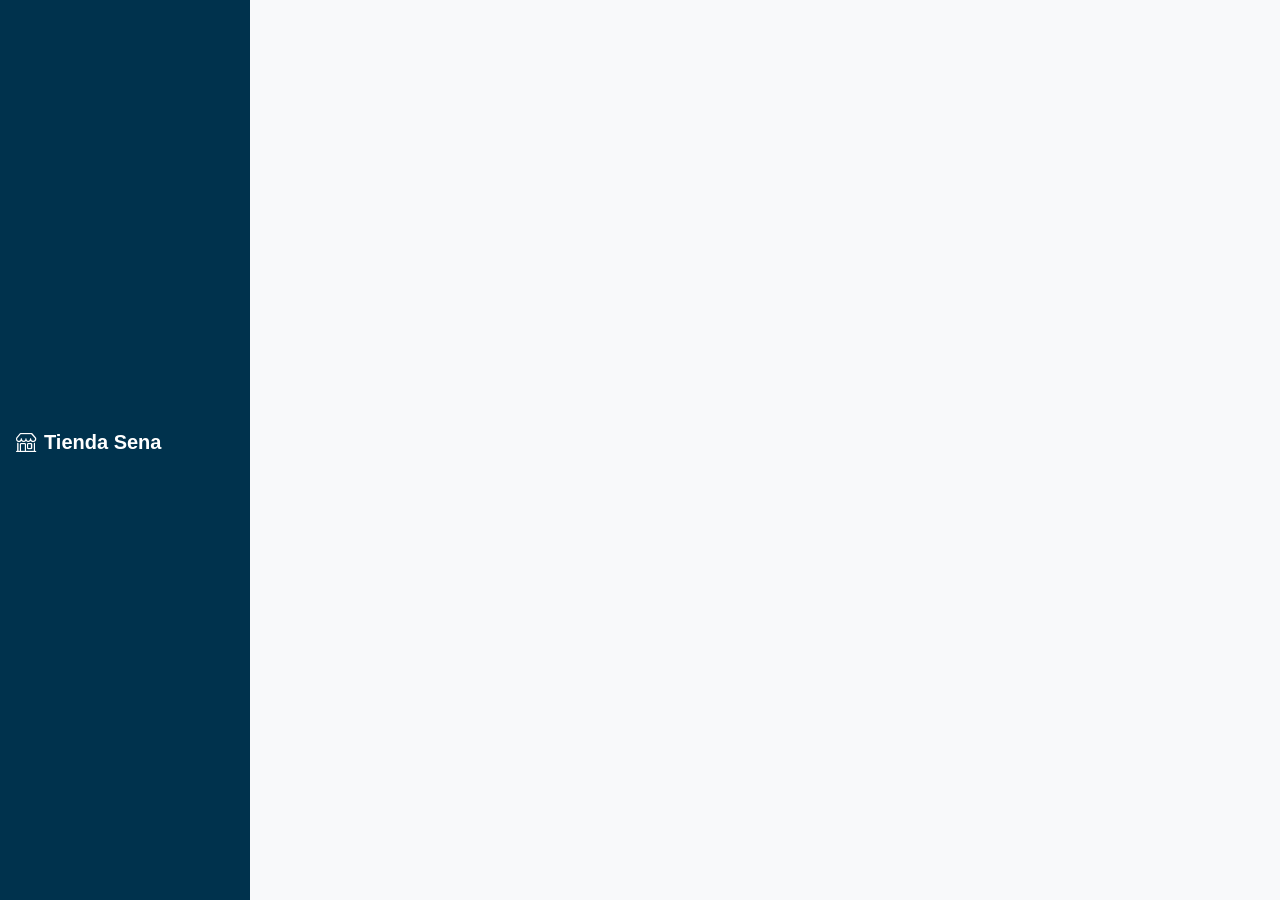
==== dashboard.html @ c58c3f9e "dashboard html agregamos el dashboard" ====
<!DOCTYPE html>
<html lang="es"><!--es el idioma-->
<head><!--metadatos de la pagina-->
    <meta charset="UTF-8"> <!--es la region de colombia-->
    <meta name="viewport" content="width=device-width, initial-scale=1.0"><!--esto es las medidadas opara que se ajusten la pagina-->
    <title>iniciar sesión inventario adso</title>
    <!-- CSS de bootstrap 5.3.3 desde url predeterminada-->

     <link href="https://cdn.jsdelivr.net/npm/bootstrap@5.3.3/dist/css/bootstrap.min.css"  rel="stylesheet">
     <link href="css/estilos.css" rel="stylesheet">

     <!--Libreria de iconos de Bootstrap-->

     <link href="https://cdn.jsdelivr.net/npm/bootstrap-icons@1.11.3/font/bootstrap-icons.min.css" rel="stylesheet">
     <link href="css/estilos.css" rel="stylesheet"> <!--llama los estilos personalizados-->

</head>

<body class="bg-body-tertiary">
    <!--menu lateral-->
    <!--offcanvas en pantallas menores al lg es un panel oculto que se desliza -->
    <!--desde el lg se muestra normal. offcanvas-start
    lo hace salir por la izquierda . sidebar es muestra la clase el id usa el boton que lo abre-->
    
    
    <aside class="offcanvas-lg offcanvas-start sidebar"
    tabindex="-1" id="menuLateral" arial-labelledby="tituloMenu">
    <!--Encabezado del panel; bootstrap solo lo muestra en celular-->
    <div class="offcanvas-header border-bottom border-secondary">
        <!--Nombre del sistema en el panel movil-->
        <h5 class="offcanvas-title" id="tituloMenu">
            <i class="bi bi-shop me-2">Tienda Sena</i>
        </h5>
        <!--Boton X blanco de cierre del panel-->
        <button type="button" 
        class="btn-close btn-close-white" 
        data-bs-dismiss="offcanvas" 
        data-bs-target="#menuLateral" 
        arial-label="Cerrar menu">
    </button>
    <!--Cierra en encabezado movil-->

    </div>
    <!--Cuerpo del menu Flexbox en columna para apilar logo enlaces y boton de salida-->
    <div class="offcanvas-body d-flex-column p-3">
        <!--logo solo se ve en computador-->
        <a href="dashboard.html" class="d-none d-lg-flex align-items-center mb-3 text-white text-decoration-none fs-5 fw-bold">
            <!--Icono verde y nombre-->
            <i class="bi bi-shop me-2 text-sena"></i>Tienda Sena
            <!--Cierra logo-->
        </a>
    </div>



    </aside>

</body>
---- css/estilos.css ----
/* hoja de estilos de sofware de inventarios*/

/*variables de marca es decir las generales*/
:root{/* es la raiz del documentolas las variables declaradas aqui sirven para toda la pagina*/

    --sena-verde:#39a900;/* toda variable inicia -- el texto esta en hexadecimal pero puede colocarlo en texto*/
    --sena-verde-oscuro:#2e8700;
    --sena-azul:#00324d ;
    --sidebar-ancho:250px /*ancho del menu lateral px es la unidad*/

} 
/*variables generales estilos que aplican todas la paginas*/ 
body {/*afecta todo el cuerpo de la pagina*/
    margin:0;/*quta la margen que el navegador coloca en el navegador  por defecto*/
    font-family: "segoe ui",roboto, arial,
    sans-serif;/*tipos de letra sino existe pasa a la siguiente*/

}
/* texto verde sena */
.texto-sena {
    /*usa la variable de marca*/
    color: var(--sena-verde);

}

/*boton con colores del sena usando las variables de bootstrap*/
/*se usa junto a btn: class="btn btn-sena"*/
.btn-sena {
    /*color de texto*/
    --bs-btn-color:#fff;
    /*color de fondo*/
    --bs-btn-bg: var(--sena-verde);
    /*color de borde*/
    --bs-btn-border-color:var(--sena-verde);
    /*texto con el mouse arriba*/
    --bs-btn-hover-color:#fff;
    /*fondo con el mouse encima*/
    --bs-btn-hover-bg: var(--sena-verde-oscuro);
    /*borde con el mouse encima*/
    --bs-btn--border-color: var(--sena-verde-oscuro);
    /*texto mientras se hace clic */
    --bs--btn--active-color:#fff;
    /*fondo mientras se hace clic*/
    --bs-btn-active-bg: var(--sena-verde-oscuro);
    /* borde mientras se hace clic*/
    --bs-btn-active-border-color: var(--sena-verde-oscuro);
    /*cierra la regla*/
}
/* la coma aplica la misma regla a varios selectores: los campos con el foco*/
.form-control:focus,
/*las listas desplegables con foco*/
.form-select:focus,
/* y las casilas con foco*/
.form-check-input:focus {
    /*borde verde en lugar del azul de bootstrap*/
    border-color: var(--sena-verde);
    /*halo verde traslucido al rededor del campo*/
    box-shadow: 0 0 0. 25rem rgba(57, 169, 0, .25);
    /*cierre de la regla*/

}

/*casilla o interructor marcado*/
.form-check-input:checked {
    /*relleno verde*/
    background-color: var(--sena-verde);
    /*borde verde*/
    border-color: var(--sena-verde);
    /*cierra la regla*/
    
}

/* login y registro*/
/* fondo de pantalla */
.login-fondo {
    /*alto minimo de toda la ventana*/
    min-height: 100vh;
    /*flexbox*/
    display: flex;
    /*centro vertical*/
    align-items: center;
    justify-content: center;
    /*relleno en celular*/
    padding: 1rem;
    /* el padding no suma al alto */
    box-sizing: border-box;
    /*degradado azul*/
    background: linear-gradient(135deg, var(--sena-azul), var(--sena-verde));
    /*cierra la regla*/
    
}

/*tarjeta blanca*/
.login-card {
    /*ancho completo*/
    width: 100%;
    /*hasta 420px*/
    max-width: 420px;
    /*fondo blanco*/
    background-color: #fcfdfd;
    /*esquinas redondeadas*/
    border-radius: 1rem;
    /*relleno interno*/
    padding: 2.5rem 2rem;
    /*el ancho incluye el relleno*/
    box-sizing: border-box;
    /*sombra*/
    box-shadow: 0 1rem 3rem rgba(0, 0, .25);
    /*cierre regla*/
    
}

/*dos clases pegadas (sin espacio) = elementos que tienen ambas clases
la usara el registro que tiene mas campos*/
.login-card.ancha {
    /*tarjeta mas ancha*/
    max-width: 680px;
    /*cierre de la regla*/

} 
/*encabezado de la tarjeta*/
.login-encabezado {
    /*centrado*/
    text-align: center;
    /*espacio inferior*/
    margin-bottom: 1.5rem;
    /*cierre de la regla*/

}

/*titulo dentro del encabezado*/
.loign-encabezado h1 {
    /*azul SENA */
    color: var(--sena-azul);
    /* margen pequeño*/
    margin: .25rem 0;
    /*cierre de la regla*/
}

/*textos pequeños de abajo*/
.login-pie {
    /*centrados*/
    text-align: center;
    /*letra pequeña*/
    font-size: .875rem;
    /*gris*/
    color: #6c757d;
    /*marguen superior*/
    margin: 1.25rem 0 0;
    /*cierre de la regla */

}
/*panel menu lateral*/
/*clase del <aside> del menu lateral*/
.sidebar {
    /*fondo azul sena usamos !IMPORTANT porque en pantallas grandes
    Bootstrap pone offcanvas-lg con fondo transparente usando !important y solo
    asi podemos priorizarlo*/
    background-color: var(--sena-azul)
    !important;
    /*texto blanco dentro del menu*/
    color: #fff;
    /*cierre la regla*/
}

/*enlaces del menu lateral*/
.sidebar .nav-link {
    /*blanco al 75% los enlace no activos se ven un poco apagados*/
    color: rgba(255, 255, 255 .75);
    /*esquinas redondeadas*/
    border-radius: .5rem;
    /*separacion entre enlaces*/
    margin-bottom: .25rem;
    /*cierre la regla*/

}

/*enlace con el mouse encima*/
.sidebar .nav-link:hover {
    color: #fff;
    /*texto blanco al 10% un resalte sutil*/
    background-color: rgba(255, 255, 255 .1);
    /*cierre de la regla*/

}

/*enlace de la pagina actual (tiene las dos clases: nav-link y active*/
.sidebar .nav-link.active {
    /*texto blanco*/
    color: #fff;
    /*fondo verde sena el usuario sabe en que modulo esta*/
    background-color: var(--sena-verde);
    /*cierre la regla*/
   
}

/* las reglas siguientes solo aplican en pantallas de 992 px o mas el breakpoint de boostrap*/
@media (min-width:992px) {
    /*menu lateral del computador */
    .sidebar {
        /*queda fijo no se mueve al desplazar la pagina*/
        position: fixed;
        /*pegado arriba*/
        top: 0;
        /* y abajo ocupa todo el alto*/
        bottom: 0;
        /*pegado a la izquierda*/
        left: 0;
        /*ancho tomado de la variable (250px)*/
        width: var(--sidebar-ancho);
        
    }

    /*cuerpo del menu computador*/
    .sidebar .offcanvas-body {
        /*ocupa todo el alto asi el boton cerra sesion queda al fondo*/
        height: 100%;
        /*si el menu es muy largo aparece la barra de desplazamiento*/
        overflow-y: auto;
    }

    /*contenedor de la barra superior + el contenido*/
    .contenido {
        /*se corre a la derecha el ancho del menu para que no quede debajo de el*/
        margin-left: var(--sidebar-ancho);

    }
/*cierre de la funcion @media*/
            
}

/*tarjetas de los indicadores*/
/*tarjetas con los numeros del dashboard (kpi indicador clave*/
.tarjetas-kpi {
    /*sin borde general*/
    border: 0;
    /*excepto una franja verde a la izquierda*/
    border-left: 4px solid var(var(--sena-verde));
    /*anima 2 segundos el movimiento y la sombra en 0.2 segundos*/
    transition: transform .2s box-shadow .2s;

}

/*tarjeta con el mouse encima*/
.tarjetas-kpi:hover {
    /*la sube 4px efecto de levantarse*/
    transform: translateY(-4px);
    /*sombra mas marcada (!important para ganarle al shadow-sm*/
    box-shadow: 0 .5rem rgba(0, 0, 0, .12) !important;

}

/*cuadro de color que contiene el icono de la tarjeta*/
.icono-kpi {
    width: 52px;
    height: 52px;
    /*flexbox para centrar el icono*/
    display: flex;
    align-items: center;
    justify-content: center;
    border-radius: .75rem;
    font-size: 1.5rem;
}

/*modulos de gestion*/
/*circulo con las iniciales del usuario*/
.avatar {
    width: 38px;
    height: 38px;
    border-radius: 50%;
    /*flexbox en line para centrar las letras*/
    display: inline-flex;
    align-items: center;
    justify-content: center;
    /*letras seminegritas*/
    font-weight: 600;
    font-size: .85rem;
    /*evita que el circulo se aplaste falta de espacio*/
    flex-shrink: 0;
}

/*personalizamos la paginacion de bootstrapcon sus variables*/
/*color de los numeros*/

.pagination {
--bs-pagination-color: var(--sena-azul);
/*fondo de pagina activa*/
--bs-pagination-active-bg: var(var(--sena-verde));
/*borde de pagina activa*/
--bs-pagination-active-border-color: var(var(--sena-verde));

}

/* tarjeta punteada que invita a crear una categoria nueva*/
.tajeta-agregar {
    border: 2px dashed #ced4da;
    background-color: transparent;
    color: #6c757d;
    min-height: 200px;
    /*anima los cambios de color*/
    transition: border-color .2s, color .2s;

}

/*al pasar el mouse*/
.tarjeta-agregar:hover {
    border-color: var(--sena-verde);
    color: var(--sena-verde);

}

/*cuadro donde ira la foto del color*/
.miniatura {
    width: 48px;
    height: 48px;
    display: flex;
    align-items: center;
    border-radius: .5rem;
    background-color: #eef2f5;
    color: var(--sena-azul);
    font-size: 1.4rem;
    flex-shrink: 0;
    
}

/*listra de categorias de la clase*/
.list-group {
    /*fonde item activo*/
    --bs-list-group-active-bg: var(var(--sena-verde));
    /*borde de item activo*/
    --bs-list-group-active-border-color: var(var(--sena-verde));

}
---- css/estilos.css ----
/* hoja de estilos de sofware de inventarios*/

/*variables de marca es decir las generales*/
:root{/* es la raiz del documentolas las variables declaradas aqui sirven para toda la pagina*/

    --sena-verde:#39a900;/* toda variable inicia -- el texto esta en hexadecimal pero puede colocarlo en texto*/
    --sena-verde-oscuro:#2e8700;
    --sena-azul:#00324d ;
    --sidebar-ancho:250px /*ancho del menu lateral px es la unidad*/

} 
/*variables generales estilos que aplican todas la paginas*/ 
body {/*afecta todo el cuerpo de la pagina*/
    margin:0;/*quta la margen que el navegador coloca en el navegador  por defecto*/
    font-family: "segoe ui",roboto, arial,
    sans-serif;/*tipos de letra sino existe pasa a la siguiente*/

}
/* texto verde sena */
.texto-sena {
    /*usa la variable de marca*/
    color: var(--sena-verde);

}

/*boton con colores del sena usando las variables de bootstrap*/
/*se usa junto a btn: class="btn btn-sena"*/
.btn-sena {
    /*color de texto*/
    --bs-btn-color:#fff;
    /*color de fondo*/
    --bs-btn-bg: var(--sena-verde);
    /*color de borde*/
    --bs-btn-border-color:var(--sena-verde);
    /*texto con el mouse arriba*/
    --bs-btn-hover-color:#fff;
    /*fondo con el mouse encima*/
    --bs-btn-hover-bg: var(--sena-verde-oscuro);
    /*borde con el mouse encima*/
    --bs-btn--border-color: var(--sena-verde-oscuro);
    /*texto mientras se hace clic */
    --bs--btn--active-color:#fff;
    /*fondo mientras se hace clic*/
    --bs-btn-active-bg: var(--sena-verde-oscuro);
    /* borde mientras se hace clic*/
    --bs-btn-active-border-color: var(--sena-verde-oscuro);
    /*cierra la regla*/
}
/* la coma aplica la misma regla a varios selectores: los campos con el foco*/
.form-control:focus,
/*las listas desplegables con foco*/
.form-select:focus,
/* y las casilas con foco*/
.form-check-input:focus {
    /*borde verde en lugar del azul de bootstrap*/
    border-color: var(--sena-verde);
    /*halo verde traslucido al rededor del campo*/
    box-shadow: 0 0 0. 25rem rgba(57, 169, 0, .25);
    /*cierre de la regla*/

}

/*casilla o interructor marcado*/
.form-check-input:checked {
    /*relleno verde*/
    background-color: var(--sena-verde);
    /*borde verde*/
    border-color: var(--sena-verde);
    /*cierra la regla*/
    
}

/* login y registro*/
/* fondo de pantalla */
.login-fondo {
    /*alto minimo de toda la ventana*/
    min-height: 100vh;
    /*flexbox*/
    display: flex;
    /*centro vertical*/
    align-items: center;
    justify-content: center;
    /*relleno en celular*/
    padding: 1rem;
    /* el padding no suma al alto */
    box-sizing: border-box;
    /*degradado azul*/
    background: linear-gradient(135deg, var(--sena-azul), var(--sena-verde));
    /*cierra la regla*/
    
}

/*tarjeta blanca*/
.login-card {
    /*ancho completo*/
    width: 100%;
    /*hasta 420px*/
    max-width: 420px;
    /*fondo blanco*/
    background-color: #fcfdfd;
    /*esquinas redondeadas*/
    border-radius: 1rem;
    /*relleno interno*/
    padding: 2.5rem 2rem;
    /*el ancho incluye el relleno*/
    box-sizing: border-box;
    /*sombra*/
    box-shadow: 0 1rem 3rem rgba(0, 0, .25);
    /*cierre regla*/
    
}

/*dos clases pegadas (sin espacio) = elementos que tienen ambas clases
la usara el registro que tiene mas campos*/
.login-card.ancha {
    /*tarjeta mas ancha*/
    max-width: 680px;
    /*cierre de la regla*/

} 
/*encabezado de la tarjeta*/
.login-encabezado {
    /*centrado*/
    text-align: center;
    /*espacio inferior*/
    margin-bottom: 1.5rem;
    /*cierre de la regla*/

}

/*titulo dentro del encabezado*/
.loign-encabezado h1 {
    /*azul SENA */
    color: var(--sena-azul);
    /* margen pequeño*/
    margin: .25rem 0;
    /*cierre de la regla*/
}

/*textos pequeños de abajo*/
.login-pie {
    /*centrados*/
    text-align: center;
    /*letra pequeña*/
    font-size: .875rem;
    /*gris*/
    color: #6c757d;
    /*marguen superior*/
    margin: 1.25rem 0 0;
    /*cierre de la regla */

}
/*panel menu lateral*/
/*clase del <aside> del menu lateral*/
.sidebar {
    /*fondo azul sena usamos !IMPORTANT porque en pantallas grandes
    Bootstrap pone offcanvas-lg con fondo transparente usando !important y solo
    asi podemos priorizarlo*/
    background-color: var(--sena-azul)
    !important;
    /*texto blanco dentro del menu*/
    color: #fff;
    /*cierre la regla*/
}

/*enlaces del menu lateral*/
.sidebar .nav-link {
    /*blanco al 75% los enlace no activos se ven un poco apagados*/
    color: rgba(255, 255, 255 .75);
    /*esquinas redondeadas*/
    border-radius: .5rem;
    /*separacion entre enlaces*/
    margin-bottom: .25rem;
    /*cierre la regla*/

}

/*enlace con el mouse encima*/
.sidebar .nav-link:hover {
    color: #fff;
    /*texto blanco al 10% un resalte sutil*/
    background-color: rgba(255, 255, 255 .1);
    /*cierre de la regla*/

}

/*enlace de la pagina actual (tiene las dos clases: nav-link y active*/
.sidebar .nav-link.active {
    /*texto blanco*/
    color: #fff;
    /*fondo verde sena el usuario sabe en que modulo esta*/
    background-color: var(--sena-verde);
    /*cierre la regla*/
   
}

/* las reglas siguientes solo aplican en pantallas de 992 px o mas el breakpoint de boostrap*/
@media (min-width:992px) {
    /*menu lateral del computador */
    .sidebar {
        /*queda fijo no se mueve al desplazar la pagina*/
        position: fixed;
        /*pegado arriba*/
        top: 0;
        /* y abajo ocupa todo el alto*/
        bottom: 0;
        /*pegado a la izquierda*/
        left: 0;
        /*ancho tomado de la variable (250px)*/
        width: var(--sidebar-ancho);
        
    }

    /*cuerpo del menu computador*/
    .sidebar .offcanvas-body {
        /*ocupa todo el alto asi el boton cerra sesion queda al fondo*/
        height: 100%;
        /*si el menu es muy largo aparece la barra de desplazamiento*/
        overflow-y: auto;
    }

    /*contenedor de la barra superior + el contenido*/
    .contenido {
        /*se corre a la derecha el ancho del menu para que no quede debajo de el*/
        margin-left: var(--sidebar-ancho);

    }
/*cierre de la funcion @media*/
            
}

/*tarjetas de los indicadores*/
/*tarjetas con los numeros del dashboard (kpi indicador clave*/
.tarjetas-kpi {
    /*sin borde general*/
    border: 0;
    /*excepto una franja verde a la izquierda*/
    border-left: 4px solid var(var(--sena-verde));
    /*anima 2 segundos el movimiento y la sombra en 0.2 segundos*/
    transition: transform .2s box-shadow .2s;

}

/*tarjeta con el mouse encima*/
.tarjetas-kpi:hover {
    /*la sube 4px efecto de levantarse*/
    transform: translateY(-4px);
    /*sombra mas marcada (!important para ganarle al shadow-sm*/
    box-shadow: 0 .5rem rgba(0, 0, 0, .12) !important;

}

/*cuadro de color que contiene el icono de la tarjeta*/
.icono-kpi {
    width: 52px;
    height: 52px;
    /*flexbox para centrar el icono*/
    display: flex;
    align-items: center;
    justify-content: center;
    border-radius: .75rem;
    font-size: 1.5rem;
}

/*modulos de gestion*/
/*circulo con las iniciales del usuario*/
.avatar {
    width: 38px;
    height: 38px;
    border-radius: 50%;
    /*flexbox en line para centrar las letras*/
    display: inline-flex;
    align-items: center;
    justify-content: center;
    /*letras seminegritas*/
    font-weight: 600;
    font-size: .85rem;
    /*evita que el circulo se aplaste falta de espacio*/
    flex-shrink: 0;
}

/*personalizamos la paginacion de bootstrapcon sus variables*/
/*color de los numeros*/

.pagination {
--bs-pagination-color: var(--sena-azul);
/*fondo de pagina activa*/
--bs-pagination-active-bg: var(var(--sena-verde));
/*borde de pagina activa*/
--bs-pagination-active-border-color: var(var(--sena-verde));

}

/* tarjeta punteada que invita a crear una categoria nueva*/
.tajeta-agregar {
    border: 2px dashed #ced4da;
    background-color: transparent;
    color: #6c757d;
    min-height: 200px;
    /*anima los cambios de color*/
    transition: border-color .2s, color .2s;

}

/*al pasar el mouse*/
.tarjeta-agregar:hover {
    border-color: var(--sena-verde);
    color: var(--sena-verde);

}

/*cuadro donde ira la foto del color*/
.miniatura {
    width: 48px;
    height: 48px;
    display: flex;
    align-items: center;
    border-radius: .5rem;
    background-color: #eef2f5;
    color: var(--sena-azul);
    font-size: 1.4rem;
    flex-shrink: 0;
    
}

/*listra de categorias de la clase*/
.list-group {
    /*fonde item activo*/
    --bs-list-group-active-bg: var(var(--sena-verde));
    /*borde de item activo*/
    --bs-list-group-active-border-color: var(var(--sena-verde));

}
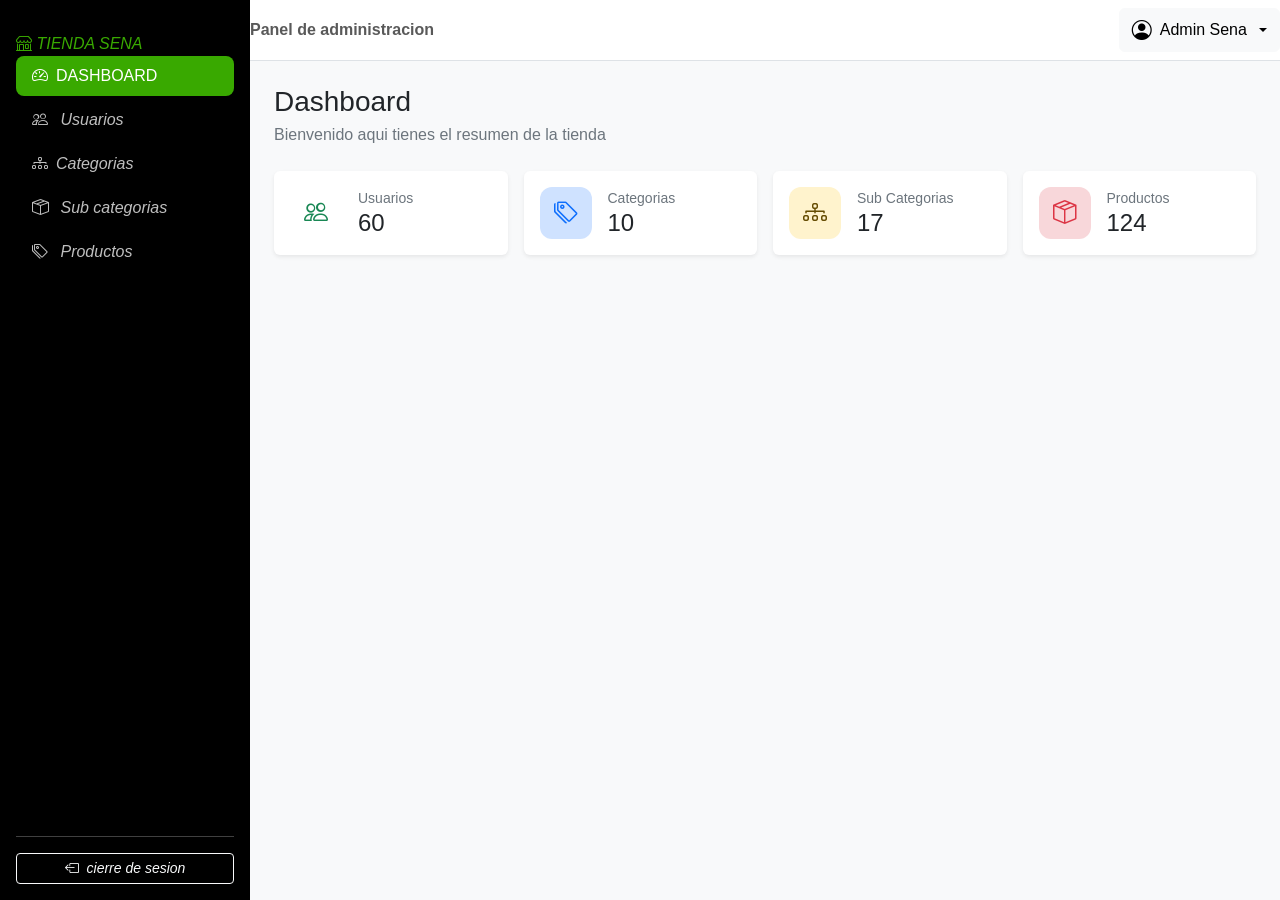
==== commit 0c51e459: "dashboard columnas se agregaron las columnas de usuario categorias sub categorias y productos" ====
--- a/dashboard.html
+++ b/dashboard.html
@@ -1,58 +1,239 @@
 <!DOCTYPE html>
-<html lang="es"><!--es el idioma-->
-<head><!--metadatos de la pagina-->
-    <meta charset="UTF-8"> <!--es la region de colombia-->
-    <meta name="viewport" content="width=device-width, initial-scale=1.0"><!--esto es las medidadas opara que se ajusten la pagina-->
+<html lang="es">
+<head>
+    <meta charset="UTF-8">
+    <meta name="viewport" content="width=device-width, initial-scale=1.0">
     <title>iniciar sesión inventario adso</title>
-    <!-- CSS de bootstrap 5.3.3 desde url predeterminada-->
-
-     <link href="https://cdn.jsdelivr.net/npm/bootstrap@5.3.3/dist/css/bootstrap.min.css"  rel="stylesheet">
-     <link href="css/estilos.css" rel="stylesheet">
-
-     <!--Libreria de iconos de Bootstrap-->
-
-     <link href="https://cdn.jsdelivr.net/npm/bootstrap-icons@1.11.3/font/bootstrap-icons.min.css" rel="stylesheet">
-     <link href="css/estilos.css" rel="stylesheet"> <!--llama los estilos personalizados-->
-
+    <!--css de boostrap 5.3.3 desde url predeterminada-->
+    <link href="https://cdn.jsdelivr.net/npm/bootstrap@5.3.3/dist/css/bootstrap.min.css" rel="stylesheet">
+    <link href="css/estilos.css" rel="stylesheet">
+
+    <link href="https://cdn.jsdelivr.net/npm/bootstrap-icons@1.11.3/font/bootstrap-icons.min.css" rel="stylesheet">
+    <link href="css/estilos.css" rel="stylesheet">
 </head>
-
 <body class="bg-body-tertiary">
     <!--menu lateral-->
-    <!--offcanvas en pantallas menores al lg es un panel oculto que se desliza -->
-    <!--desde el lg se muestra normal. offcanvas-start
-    lo hace salir por la izquierda . sidebar es muestra la clase el id usa el boton que lo abre-->
-    
-    
+    <!--offcanvas en pantallas menores al lg es un panel oculto que se deslizas -->
+    <!--desde el lg se muestra normal. offcanvas-start lo hace salir por la izquieda .siderbar es muesttra la clase el id usa el boton que lo sabe-->
     <aside class="offcanvas-lg offcanvas-start sidebar"
-    tabindex="-1" id="menuLateral" arial-labelledby="tituloMenu">
-    <!--Encabezado del panel; bootstrap solo lo muestra en celular-->
+    tabindex="-1"id="menulateral"aria-labelledby="titulomenu">
     <div class="offcanvas-header border-bottom border-secondary">
-        <!--Nombre del sistema en el panel movil-->
-        <h5 class="offcanvas-title" id="tituloMenu">
-            <i class="bi bi-shop me-2">Tienda Sena</i>
+        <h5 class="offcanvas-title" id="titulomenu">
+            <i class="bi bi-shop me-2">tienda sena</i>
         </h5>
-        <!--Boton X blanco de cierre del panel-->
-        <button type="button" 
-        class="btn-close btn-close-white" 
-        data-bs-dismiss="offcanvas" 
-        data-bs-target="#menuLateral" 
-        arial-label="Cerrar menu">
-    </button>
-    <!--Cierra en encabezado movil-->
-
+        <button type="button" class="btn-close- btn-close-white"
+        data-bs-dismiss="offcanvas"
+        data-bs-targer="#menulateral"
+        aria-label="cerrar menu"></button> 
     </div>
-    <!--Cuerpo del menu Flexbox en columna para apilar logo enlaces y boton de salida-->
-    <div class="offcanvas-body d-flex-column p-3">
-        <!--logo solo se ve en computador-->
-        <a href="dashboard.html" class="d-none d-lg-flex align-items-center mb-3 text-white text-decoration-none fs-5 fw-bold">
-            <!--Icono verde y nombre-->
-            <i class="bi bi-shop me-2 text-sena"></i>Tienda Sena
-            <!--Cierra logo-->
+    <div class="offcanvas-body flex-column p-3">
+         <a href="dashboard.html" class="d-none d-lg-flex align-items-center mb-3 text-white text-decoration-none fs-5 fw-bold"></a>
+            <i class="bi bi-shop  me-2 texto-sena"> TIENDA SENA</i>
+        </a>
+        <!---LISTA DE NAVEGACION EN COLUMNA-->
+        <ul class="nav nav-pills flex-column mb-auto">
+            <!--enlase al dashboard active resalta el verde y ara-cuurrent="page" abisa alos lectores de pantalla que es la pagina actual
+            en cada modul es active pasa  su propio enlase-->
+            <li class="nav-item">
+                <a href="dashboard.html" class="nav-link active" aria-current="page">
+                    <i class="bi bi-speedometer2 me-2"></i>DASHBOARD
+                </a>
+            </li>
+            <li class="nav-item"><a href="usuarios.html" class="nav-link">
+                <i class="bi bi-people me-2"></i> <i>Usuarios</i></a>
+            </li>
+             <li class="nav-item"><a href="categorias.html" class="nav-link">
+                <i class="bi bi-diagram-3 me-2"></i><i>Categorias</i></a>
+            </li>
+             <li class="nav-item"><a href="subcategorias.html" class="nav-link">
+                <i class="bi bi-box-seam me-2"></i> <i>Sub categorias</i></a>
+            </li>
+              <li class="nav-item"><a href="productos.html" class="nav-link">
+                <i class="bi bi-tags me-2"></i> <i>Productos</i></a>
+            </li>
+
+        </ul>
+        <hr>
+        <!--EL BOTON QUE BUELVE LA LOGIN ASI SE CIERRRA LA SESION-->
+        <a href="index.html" class="btn btn-outline-light btn-sm">
+            <i class="bi bi-box-arrow-left me-1"></i>
+            <i>cierre de sesion</i>
         </a>
     </div>
-
-
-
+    <!--cierra el menu lateral-->
     </aside>
-
-</body>+    <!--zona derecha del dashboard-->
+    <div class="contenido">
+        <!--barra superior-->
+        <!--barra blanca con borde inferior, la deja pegada arriba al hacer scroll-->
+        <nav class="navbar bg-white border-bottom px3 sticky-top">
+            <!--boton para abrir el menu en celular lo oculta el computador el menu siempre se ve-->
+            <button class="btn btn-outline-secondary d-lg-none" 
+            type="button" 
+            data-bs-toggle="offcanvas"
+            data-bs-target="menulateral"
+            aria-controls="menulateral"
+            aria-label="Abrir menu">
+            <!--icono de menu hamburguesa-->
+            <i class="bi bi-list"></i>
+
+        </button>
+        <!--texto de la barra se oculta en celulares muy pequeños-->
+        <span class="navbar-text fw-semibold d-none d-sm-inline">Panel de administracion</span>
+        <!--menu desplegable del usuario lo empuja a la derecha-->
+
+        <div class="dropdown ms-auto">
+            <!--boton que abre el desplegable-->
+            <button class="btn btn-light dropdown-toggle d-flex align-items-center gap-2" 
+            type="button" 
+            data-bs-toggle="dropdown" 
+            aria-expanded="false">
+            <!--icono de usuario-->
+            <i class="bi bi-person-circle fs-5"></i>
+            <!--nombre de usuario visible en tablet-->
+            <span class="d-none d-md-inline">Admin Sena</span>
+
+            </button>
+            <!--lista de opciones alinea a la derecha para no se salga de la pantalla-->
+            <ul class="dropdown-menu dropdown-menu-end-shadow">
+                <!--Encabezado cliqueable dentro del menu-->
+                <li><h6 class="dropdown-header">admin@sena.edu.co</h6></li>
+                <!--opcion del menu-->
+                <li><a class="dropdown-item" href="#"><i class="bi bi-person me-2"></i>Mi perfil</a></li>
+                <li><hr class="dropdown-item text-danger"
+                href="index.html"><i class="bi bi-box-arrow-left me-2"></i>Cerrar Sesion</li>
+            </ul>
+
+        </div>
+
+
+        </nav>
+
+        <!--contenido de la pagina-->
+        <main class="p-3 p-md-4">
+            <!--inicio del contenido-->
+            <!--bloque del titulo con marguen inferior-->
+            <div class="mb-4">
+                <!--titulo de la pagina-->
+                <h1 class="h3 mb-1">Dashboard</h1>
+                <!--subtitulo en gris-->
+                <p class="text-secondary mb-0">Bienvenido aqui tienes el resumen de la tienda</p>
+
+
+            </div>
+            <!--tarjetas de indicadores-->
+            <div class="row row-cols-1 row-cols-sm-2 row-cols-xl-4 g-3 mb-4">
+                <!--columna 1-->
+                <div class="col">
+                    <!--tarjeta con nuestra franja verde y animacion-->
+                    <div class="card tarjetas-kpi shadow-sm h-100">
+                        <!--cuerpo con flexbox icono y texto lado a lado separados-->
+                        <div class="card-body d-flex align-items-center gap-3">
+                            <!--cuadro del icono fondo verde suave icono verde-->
+                            <div class="icono-kpi bg-succes-subtle text-success">
+                                <i class="bi bi-people"></i>
+                            </div>
+                            <div>
+                                <!--nombre del indicador-->
+                                <p class="text-secondary small mb-0">Usuarios</p>
+                                <!--valor de ejemplo del indicador-->
+                                <h2 class="h4 mb-0">60</h2>
+                                <!--cierre del bloque de texto-->
+                            </div>
+                            <!--link estira este enlace sobre toda la tarjeta un clic en cualquier parte
+                            lleva al modulo-->
+                            <a href="usuarios.html"
+                            class="stretched-link" aria-label="ir a usuarios"></a>
+                        </div>
+                    </div>
+
+                </div>
+
+
+                <!--columna 2-->
+                <div class="col">
+                    <!--tarjeta con nuestra franja verde y animacion-->
+                    <div class="card tarjetas-kpi shadow-sm h-100">
+                        <!--cuerpo con flexbox icono y texto lado a lado separados-->
+                        <div class="card-body d-flex align-items-center gap-3">
+                            <!--cuadro del icono fondo verde suave icono verde-->
+                            <div class="icono-kpi bg-primary-subtle text-primary">
+                                <i class="bi bi-tags"></i>
+                            </div>
+                            <div>
+                                <!--nombre del indicador-->
+                                <p class="text-secondary small mb-0">Categorias</p>
+                                <!--valor de ejemplo del indicador-->
+                                <h2 class="h4 mb-0">10</h2>
+                                <!--cierre del bloque de texto-->
+                            </div>
+                            <!--link estira este enlace sobre toda la tarjeta un clic en cualquier parte
+                            lleva al modulo-->
+                            <a href="categorias.html"
+                            class="stretched-link" aria-label="ir a categorias"></a>
+                        </div>
+                    </div>
+                </div>
+
+
+                <!--columna 3-->
+                <div class="col">
+                    <!--tarjeta con nuestra franja verde y animacion-->
+                    <div class="card tarjetas-kpi shadow-sm h-100">
+                        <!--cuerpo con flexbox icono y texto lado a lado separados-->
+                        <div class="card-body d-flex align-items-center gap-3">
+                            <!--cuadro del icono fondo verde suave icono verde-->
+                            <div class="icono-kpi bg-warning-subtle text-warning-emphasis">
+                                <i class="bi bi-diagram-3"></i>
+                            </div>
+                            <div>
+                                <!--nombre del indicador-->
+                                <p class="text-secondary small mb-0">Sub Categorias</p>
+                                <!--valor de ejemplo del indicador-->
+                                <h2 class="h4 mb-0">17</h2>
+                                <!--cierre del bloque de texto-->
+                            </div>
+                            <!--link estira este enlace sobre toda la tarjeta un clic en cualquier parte
+                            lleva al modulo-->
+                            <a href="subcategorias.html"
+                            class="stretched-link" aria-label="ir a subcategorias"></a>
+                        </div>
+                    </div>
+                </div>
+
+
+                <!--columna 4-->
+                <div class="col">
+                    <!--tarjeta con nuestra franja verde y animacion-->
+                    <div class="card tarjetas-kpi shadow-sm h-100">
+                        <!--cuerpo con flexbox icono y texto lado a lado separados-->
+                        <div class="card-body d-flex align-items-center gap-3">
+                            <!--cuadro del icono fondo verde suave icono verde-->
+                            <div class="icono-kpi bg-danger-subtle text-danger">
+                                <i class="bi bi-box-seam"></i>
+                            </div>
+                            <div>
+                                <!--nombre del indicador-->
+                                <p class="text-secondary small mb-0">Productos</p>
+                                <!--valor de ejemplo del indicador-->
+                                <h2 class="h4 mb-0">124</h2>
+                                <!--cierre del bloque de texto-->
+                            </div>
+                            <!--link estira este enlace sobre toda la tarjeta un clic en cualquier parte
+                            lleva al modulo-->
+                            <a href="productos.html"
+                            class="stretched-link" aria-label="ir a 124"></a>
+                        </div>
+                    </div>
+                </div>
+
+
+
+            </div>
+
+        </main>
+
+    </div>
+
+</body>
+    
--- a/css/estilos.css
+++ b/css/estilos.css
@@ -5,7 +5,7 @@
 
     --sena-verde:#39a900;/* toda variable inicia -- el texto esta en hexadecimal pero puede colocarlo en texto*/
     --sena-verde-oscuro:#2e8700;
-    --sena-azul:#00324d ;
+    --sena-azul:#000000 ;
     --sidebar-ancho:250px /*ancho del menu lateral px es la unidad*/
 
 } 
@@ -166,11 +166,11 @@
 /*enlaces del menu lateral*/
 .sidebar .nav-link {
     /*blanco al 75% los enlace no activos se ven un poco apagados*/
-    color: rgba(255, 255, 255 .75);
+    color: rgba(255, 255, 255, 0.75);
     /*esquinas redondeadas*/
-    border-radius: .5rem;
+    border-radius: 0.5rem;
     /*separacion entre enlaces*/
-    margin-bottom: .25rem;
+    margin-bottom: 0.25rem;
     /*cierre la regla*/
 
 }
--- a/css/estilos.css
+++ b/css/estilos.css
@@ -5,7 +5,7 @@
 
     --sena-verde:#39a900;/* toda variable inicia -- el texto esta en hexadecimal pero puede colocarlo en texto*/
     --sena-verde-oscuro:#2e8700;
-    --sena-azul:#00324d ;
+    --sena-azul:#000000 ;
     --sidebar-ancho:250px /*ancho del menu lateral px es la unidad*/
 
 } 
@@ -166,11 +166,11 @@
 /*enlaces del menu lateral*/
 .sidebar .nav-link {
     /*blanco al 75% los enlace no activos se ven un poco apagados*/
-    color: rgba(255, 255, 255 .75);
+    color: rgba(255, 255, 255, 0.75);
     /*esquinas redondeadas*/
-    border-radius: .5rem;
+    border-radius: 0.5rem;
     /*separacion entre enlaces*/
-    margin-bottom: .25rem;
+    margin-bottom: 0.25rem;
     /*cierre la regla*/
 
 }
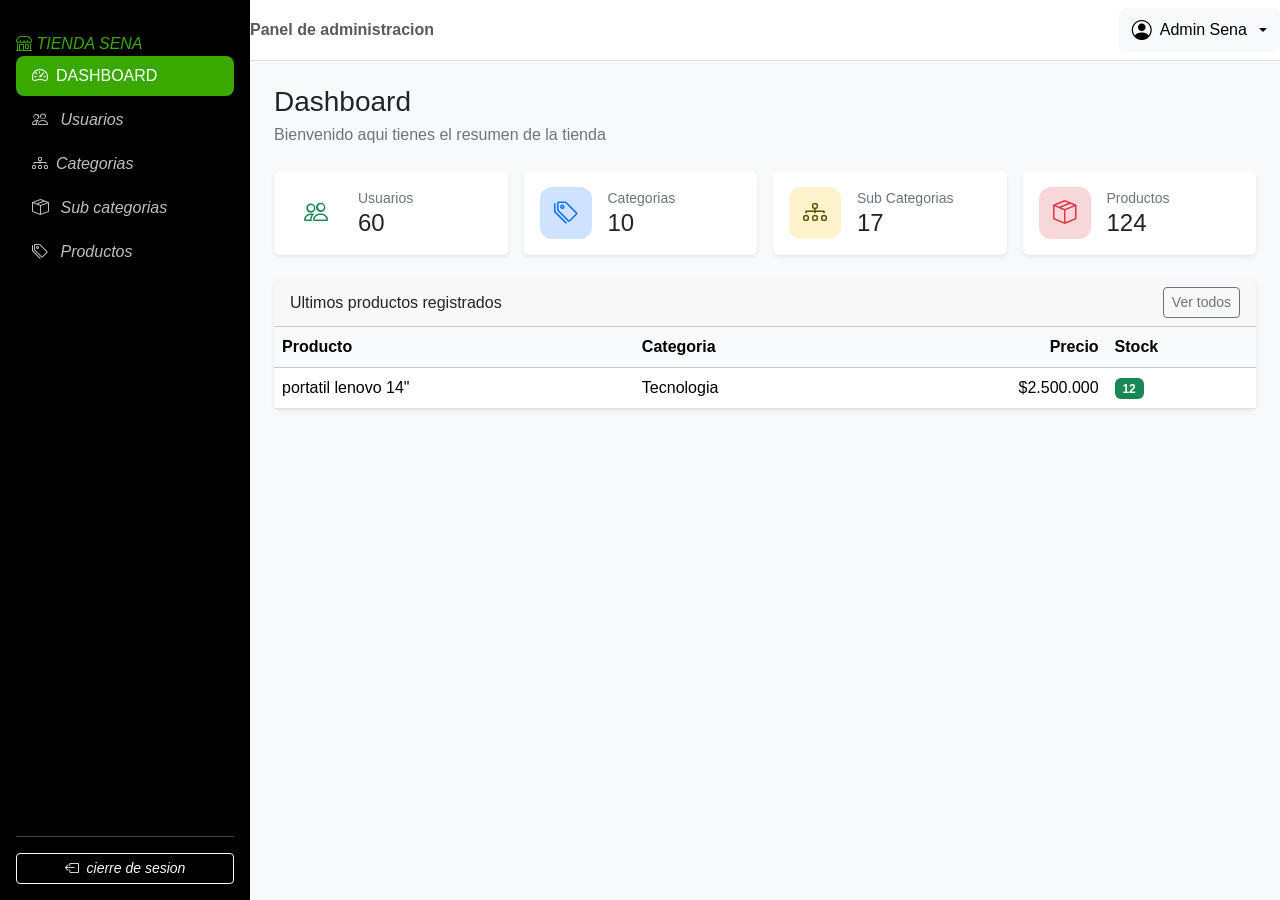
==== commit 8b91fd48: "productos y stock precio y portatil lenovo" ====
--- a/dashboard.html
+++ b/dashboard.html
@@ -226,7 +226,29 @@
                         </div>
                     </div>
                 </div>
-
+            </div>
+            <div class="card border-0 shadow-sm h-100">
+                <!--encabezado de la tarjeta con titulo y enlace a los lados-->
+                <div class="card-header bg-while d-flex justify-content-between align-items-center">
+                    <!--Titulo pequeño-->
+                    <h2 class="h6 mb-0">Ultimos productos registrados</h2>
+                    <!--boton que lleva al modulo productos-->
+                    <a href="productos.html" class="btn btn-sm btn-outline-secondary">Ver todos</a>
+
+                </div>
+                <!--permite desplazar la tabla en el celular-->
+                <div class="tablet-responsive">
+                    <table class="table table-hover align-middle mb-0">
+                        <thead class="table-light">
+                            <tr><th>Producto</th><th>Categoria</th><th class="text-end">Precio</th><th>Stock</th></tr>
+                        </thead>
+                        <!--cuerpo de la tabla-->
+                        <tbody>
+                            <tr><td>portatil lenovo 14"</td><td>Tecnologia</td>
+                            <td class="text-end">$2.500.000</td><td><span class="badge text-bg-success">12</span></td></tr>
+                        </tbody>
+                    </table>
+                </div>
 
 
             </div>
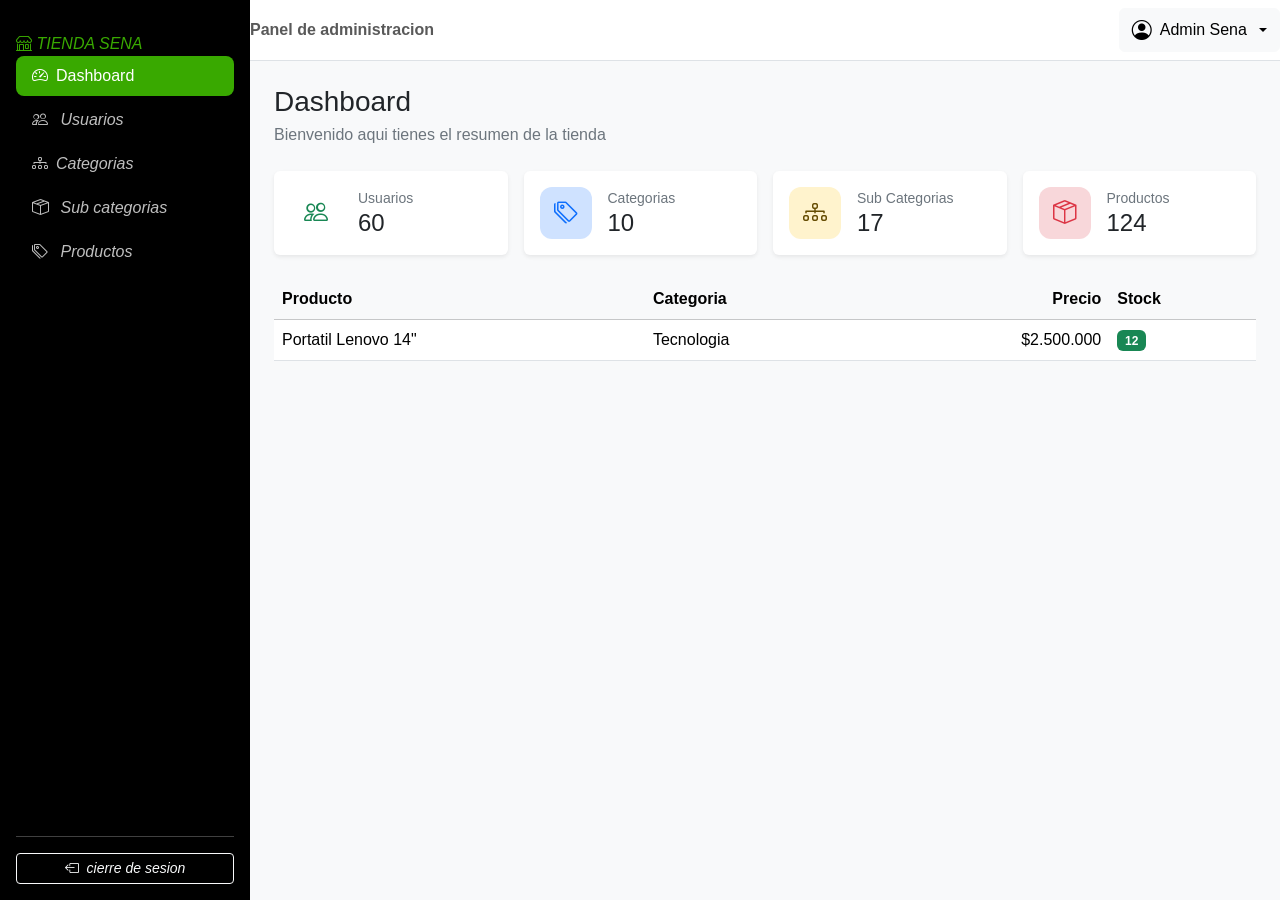
==== commit 569cdbc6: "informacion en dashboard se agrego el producto, stock, precio y categoria" ====
--- a/dashboard.html
+++ b/dashboard.html
@@ -36,7 +36,7 @@
             en cada modul es active pasa  su propio enlase-->
             <li class="nav-item">
                 <a href="dashboard.html" class="nav-link active" aria-current="page">
-                    <i class="bi bi-speedometer2 me-2"></i>DASHBOARD
+                    <i class="bi bi-speedometer2 me-2"></i>Dashboard
                 </a>
             </li>
             <li class="nav-item"><a href="usuarios.html" class="nav-link">
@@ -226,33 +226,24 @@
                         </div>
                     </div>
                 </div>
+
             </div>
-            <div class="card border-0 shadow-sm h-100">
-                <!--encabezado de la tarjeta con titulo y enlace a los lados-->
-                <div class="card-header bg-while d-flex justify-content-between align-items-center">
-                    <!--Titulo pequeño-->
-                    <h2 class="h6 mb-0">Ultimos productos registrados</h2>
-                    <!--boton que lleva al modulo productos-->
-                    <a href="productos.html" class="btn btn-sm btn-outline-secondary">Ver todos</a>
-
-                </div>
-                <!--permite desplazar la tabla en el celular-->
-                <div class="tablet-responsive">
-                    <table class="table table-hover align-middle mb-0">
-                        <thead class="table-light">
-                            <tr><th>Producto</th><th>Categoria</th><th class="text-end">Precio</th><th>Stock</th></tr>
-                        </thead>
-                        <!--cuerpo de la tabla-->
-                        <tbody>
-                            <tr><td>portatil lenovo 14"</td><td>Tecnologia</td>
-                            <td class="text-end">$2.500.000</td><td><span class="badge text-bg-success">12</span></td></tr>
-                        </tbody>
-                    </table>
-                </div>
+            <div class="table-responsive">
+                <table class="table table-hover align-middle mb-0">
+                    <thead class="table-light">
+                        <tr><th>Producto</th><th>Categoria</th><th class="text-end">Precio</th><th>Stock</th></tr>
+                    </thead>
+                    <!--Cuerpo de la tabla-->
+                    <tbody>
+                        <tr><td>Portatil Lenovo 14"</td><td>Tecnologia</td>
+                        <td class="text-end">$2.500.000</td><td><span class="badge text-bg-success">12</span></td></tr>
+                    </tbody>
+
+                </table>
 
 
             </div>
-
+            
         </main>
 
     </div>
--- a/css/estilos.css
+++ b/css/estilos.css
@@ -27,7 +27,7 @@
 /*se usa junto a btn: class="btn btn-sena"*/
 .btn-sena {
     /*color de texto*/
-    --bs-btn-color:#fff;
+    --bs-btn-color: #fff;
     /*color de fondo*/
     --bs-btn-bg: var(--sena-verde);
     /*color de borde*/
--- a/css/estilos.css
+++ b/css/estilos.css
@@ -27,7 +27,7 @@
 /*se usa junto a btn: class="btn btn-sena"*/
 .btn-sena {
     /*color de texto*/
-    --bs-btn-color:#fff;
+    --bs-btn-color: #fff;
     /*color de fondo*/
     --bs-btn-bg: var(--sena-verde);
     /*color de borde*/
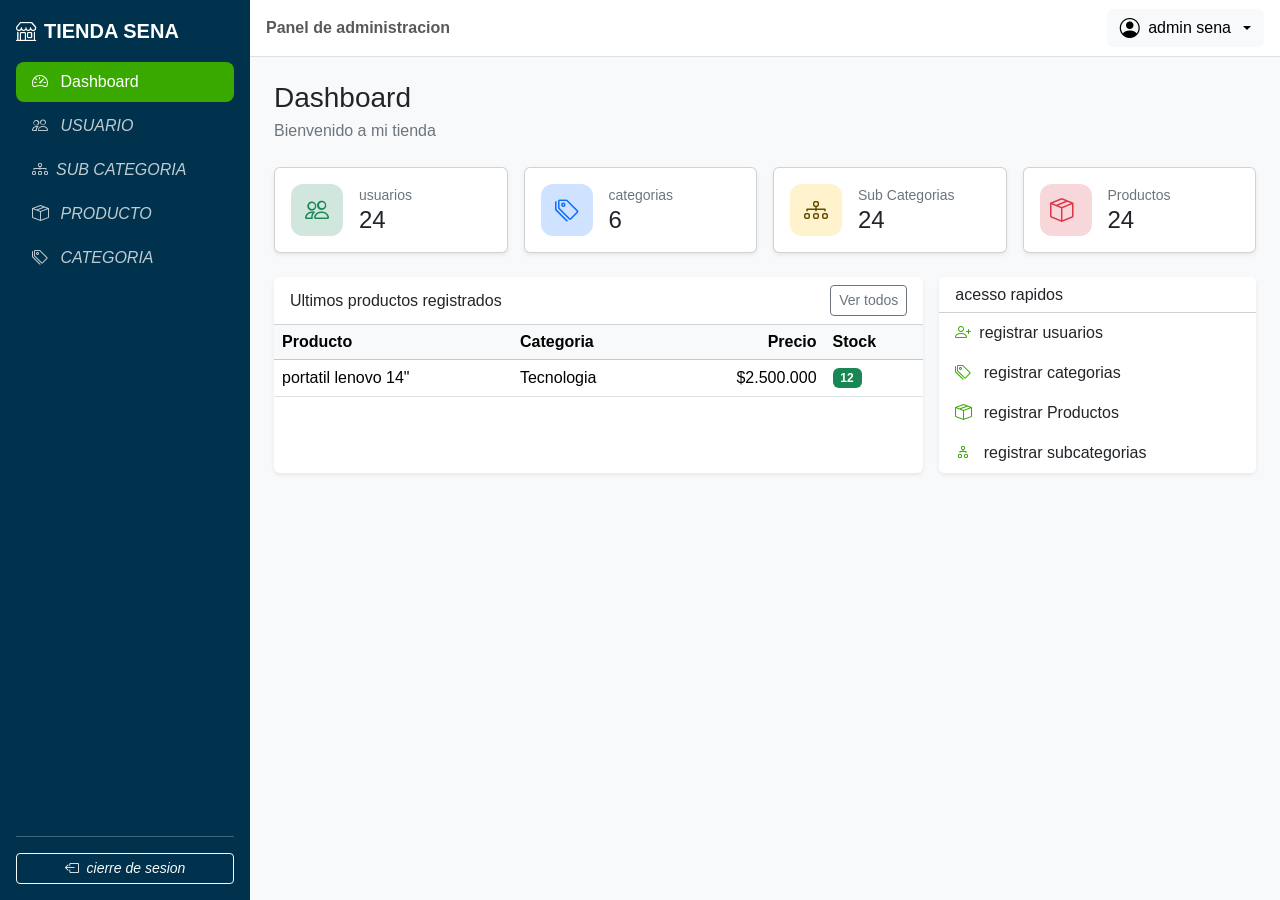
==== commit 71b75753: "cambios finales dashboard y pagina" ====
--- a/dashboard.html
+++ b/dashboard.html
@@ -1,4 +1,3 @@
-<!DOCTYPE html>
 <html lang="es">
 <head>
     <meta charset="UTF-8">
@@ -9,7 +8,6 @@
     <link href="css/estilos.css" rel="stylesheet">
 
     <link href="https://cdn.jsdelivr.net/npm/bootstrap-icons@1.11.3/font/bootstrap-icons.min.css" rel="stylesheet">
-    <link href="css/estilos.css" rel="stylesheet">
 </head>
 <body class="bg-body-tertiary">
     <!--menu lateral-->
@@ -19,16 +17,16 @@
     tabindex="-1"id="menulateral"aria-labelledby="titulomenu">
     <div class="offcanvas-header border-bottom border-secondary">
         <h5 class="offcanvas-title" id="titulomenu">
-            <i class="bi bi-shop me-2">tienda sena</i>
+            <i class="bi bi-shop me-2"></i>tienda sena
         </h5>
-        <button type="button" class="btn-close- btn-close-white"
+        <button type="button" class="btn-close btn-close-white"
         data-bs-dismiss="offcanvas"
-        data-bs-targer="#menulateral"
+        data-bs-target="#menulateral"
         aria-label="cerrar menu"></button> 
     </div>
     <div class="offcanvas-body flex-column p-3">
-         <a href="dashboard.html" class="d-none d-lg-flex align-items-center mb-3 text-white text-decoration-none fs-5 fw-bold"></a>
-            <i class="bi bi-shop  me-2 texto-sena"> TIENDA SENA</i>
+        <a href="dashboard.html" class="d-none d-lg-flex align-items-center mb-3 text-white text-decoration-none fs-5 fw-bold">
+            <i class="bi bi-shop me-2 texto-sena"></i> TIENDA SENA
         </a>
         <!---LISTA DE NAVEGACION EN COLUMNA-->
         <ul class="nav nav-pills flex-column mb-auto">
@@ -36,217 +34,210 @@
             en cada modul es active pasa  su propio enlase-->
             <li class="nav-item">
                 <a href="dashboard.html" class="nav-link active" aria-current="page">
-                    <i class="bi bi-speedometer2 me-2"></i>Dashboard
+                    <i class="bi bi-speedometer2 me-2"></i> Dashboard
                 </a>
             </li>
             <li class="nav-item"><a href="usuarios.html" class="nav-link">
-                <i class="bi bi-people me-2"></i> <i>Usuarios</i></a>
-            </li>
-             <li class="nav-item"><a href="categorias.html" class="nav-link">
-                <i class="bi bi-diagram-3 me-2"></i><i>Categorias</i></a>
+                <i class="bi bi-people me-2"></i> <i>USUARIO</i></a>
             </li>
              <li class="nav-item"><a href="subcategorias.html" class="nav-link">
-                <i class="bi bi-box-seam me-2"></i> <i>Sub categorias</i></a>
-            </li>
-              <li class="nav-item"><a href="productos.html" class="nav-link">
-                <i class="bi bi-tags me-2"></i> <i>Productos</i></a>
+                <i class="bi bi-diagram-3 me-2"></i><i>SUB CATEGORIA</i></a>
+            </li>
+             <li class="nav-item"><a href="productos.html" class="nav-link">
+                <i class="bi bi-box-seam me-2"></i> <i>PRODUCTO</i></a>
+            </li>
+              <li class="nav-item"><a href="categorias.html" class="nav-link">
+                <i class="bi bi-tags me-2"></i> <i>CATEGORIA</i></a>
             </li>
 
         </ul>
         <hr>
-        <!--EL BOTON QUE BUELVE LA LOGIN ASI SE CIERRRA LA SESION-->
+        <!--EL BOTON QUE BUELVE LA LOGIN ASI SE CIERRRA LA SECION-->
         <a href="index.html" class="btn btn-outline-light btn-sm">
             <i class="bi bi-box-arrow-left me-1"></i>
             <i>cierre de sesion</i>
         </a>
+
+        
     </div>
-    <!--cierra el menu lateral-->
     </aside>
-    <!--zona derecha del dashboard-->
+    <!--ZONA DERECHA DEL DASHBOARD-->
     <div class="contenido">
         <!--barra superior-->
-        <!--barra blanca con borde inferior, la deja pegada arriba al hacer scroll-->
-        <nav class="navbar bg-white border-bottom px3 sticky-top">
-            <!--boton para abrir el menu en celular lo oculta el computador el menu siempre se ve-->
-            <button class="btn btn-outline-secondary d-lg-none" 
-            type="button" 
+        <!--barra blanca con borde innterior,deja pegada arriba al hacer scroll-->
+
+        <nav class="navbar bg-white border-bottom px-3 sticky-top">
+            <button class="btn btn-outline-secondary d-lg-none" type="button"
             data-bs-toggle="offcanvas"
-            data-bs-target="menulateral"
+            data-bs-target="#menulateral"
             aria-controls="menulateral"
-            aria-label="Abrir menu">
-            <!--icono de menu hamburguesa-->
-            <i class="bi bi-list"></i>
-
-        </button>
-        <!--texto de la barra se oculta en celulares muy pequeños-->
-        <span class="navbar-text fw-semibold d-none d-sm-inline">Panel de administracion</span>
-        <!--menu desplegable del usuario lo empuja a la derecha-->
-
-        <div class="dropdown ms-auto">
-            <!--boton que abre el desplegable-->
-            <button class="btn btn-light dropdown-toggle d-flex align-items-center gap-2" 
-            type="button" 
-            data-bs-toggle="dropdown" 
-            aria-expanded="false">
-            <!--icono de usuario-->
-            <i class="bi bi-person-circle fs-5"></i>
-            <!--nombre de usuario visible en tablet-->
-            <span class="d-none d-md-inline">Admin Sena</span>
-
+            aria-label="abrir menu">
+            <!--icono del menu hamburguesa-->
+             <i class=" bi bi-list"></i>
             </button>
-            <!--lista de opciones alinea a la derecha para no se salga de la pantalla-->
-            <ul class="dropdown-menu dropdown-menu-end-shadow">
-                <!--Encabezado cliqueable dentro del menu-->
-                <li><h6 class="dropdown-header">admin@sena.edu.co</h6></li>
-                <!--opcion del menu-->
-                <li><a class="dropdown-item" href="#"><i class="bi bi-person me-2"></i>Mi perfil</a></li>
-                <li><hr class="dropdown-item text-danger"
-                href="index.html"><i class="bi bi-box-arrow-left me-2"></i>Cerrar Sesion</li>
-            </ul>
-
-        </div>
-
-
+             <!--texto de barra se oculta en celulares muy pequeños-->
+             <span class="navbar-text fw-semibold d-none d-sm-inline">Panel de administracion</span>
+             <!--menu desplegabke del usuario lo enpuja ala derecha-->
+             <div class="dropdown ms-auto">
+                <!--boton de abre el deplegable-->
+                <button class="btn btn-light dropdown-toggle d-flex
+                align-items-center gap-2" type="button"
+                data-bs-toggle="dropdown" aria-expanded="false">
+                <!--icono de  ussuario-->
+                <i class="bi bi-person-circle fs-5"></i>
+                <!--nombre de ususario visible en tabled-->
+                <span class="d-none d-md-inline">admin sena</span>
+                </button>
+                <!--lista de opciones aline a ka derecha para q no  se salga de la pantalla -->
+                <ul class="dropdown-menu dropdown-menu-end shadow">
+                    <!--encabezado clicable dentro del menu-->
+                    <li><h6 class="dropdown-header">admin@sena.edu.co</h6></li>
+                    <li><a class="dropdown-item" href="#"><i class="bi bi-person me-2">mi perfil</i></a></li>
+                    <li><a class="dropdown-item text-danger" href="index.html"><i class="bi bi-box-arrow-left me-2"></i>cerrar sesion</a></li>
+                </ul>
+
+             </div>
+            
         </nav>
-
         <!--contenido de la pagina-->
         <main class="p-3 p-md-4">
             <!--inicio del contenido-->
-            <!--bloque del titulo con marguen inferior-->
+            <!--bloque del titulo con margen inferior-->
             <div class="mb-4">
                 <!--titulo de la pagina-->
                 <h1 class="h3 mb-1">Dashboard</h1>
-                <!--subtitulo en gris-->
-                <p class="text-secondary mb-0">Bienvenido aqui tienes el resumen de la tienda</p>
-
-
-            </div>
-            <!--tarjetas de indicadores-->
+                <!--titulo en gris-->
+                <p class="text-secondary mb-0">Bienvenido a mi tienda</p>
+            </div>
+            <!--targetas diferente indicador-->
             <div class="row row-cols-1 row-cols-sm-2 row-cols-xl-4 g-3 mb-4">
-                <!--columna 1-->
-                <div class="col">
-                    <!--tarjeta con nuestra franja verde y animacion-->
-                    <div class="card tarjetas-kpi shadow-sm h-100">
-                        <!--cuerpo con flexbox icono y texto lado a lado separados-->
-                        <div class="card-body d-flex align-items-center gap-3">
-                            <!--cuadro del icono fondo verde suave icono verde-->
-                            <div class="icono-kpi bg-succes-subtle text-success">
-                                <i class="bi bi-people"></i>
-                            </div>
-                            <div>
-                                <!--nombre del indicador-->
-                                <p class="text-secondary small mb-0">Usuarios</p>
-                                <!--valor de ejemplo del indicador-->
-                                <h2 class="h4 mb-0">60</h2>
-                                <!--cierre del bloque de texto-->
-                            </div>
-                            <!--link estira este enlace sobre toda la tarjeta un clic en cualquier parte
-                            lleva al modulo-->
+                <div class="col">
+                    <!--targeta con nuestra clave  franja verde y animacion-->
+                    <div class=" card tarjetas-kpi shadow-sm h-100">
+                        <div class=" card-body d-flex align-items-center gap-3">
+                            <!--cuadro de l iconi fondo verde  suave -->
+                            <div class="icono-kpi bg-success-subtle text-success"><i class="bi bi-people"></i></div>
+                            <div>
+                              <p class="text-secondary small mb-0">usuarios</p>
+                              <h2 class="h4 mb-0">24</h2>
+                            </div>
+                            <!--link estira este enlace sobre toda la n targeta  un clic en cualquier parate del modulo-->
                             <a href="usuarios.html"
                             class="stretched-link" aria-label="ir a usuarios"></a>
-                        </div>
-                    </div>
-
-                </div>
-
-
+
+                        </div>
+                    </div>
+                </div>
                 <!--columna 2-->
                 <div class="col">
-                    <!--tarjeta con nuestra franja verde y animacion-->
-                    <div class="card tarjetas-kpi shadow-sm h-100">
-                        <!--cuerpo con flexbox icono y texto lado a lado separados-->
-                        <div class="card-body d-flex align-items-center gap-3">
-                            <!--cuadro del icono fondo verde suave icono verde-->
-                            <div class="icono-kpi bg-primary-subtle text-primary">
-                                <i class="bi bi-tags"></i>
-                            </div>
-                            <div>
-                                <!--nombre del indicador-->
-                                <p class="text-secondary small mb-0">Categorias</p>
-                                <!--valor de ejemplo del indicador-->
-                                <h2 class="h4 mb-0">10</h2>
-                                <!--cierre del bloque de texto-->
-                            </div>
-                            <!--link estira este enlace sobre toda la tarjeta un clic en cualquier parte
-                            lleva al modulo-->
+                    <!--targeta con nuestra clave  franja verde y animacion-->
+                    <div class=" card tarjetas-kpi shadow-sm h-100">
+                        <div class=" card-body d-flex align-items-center gap-3">
+                            <!--cuadro de l iconi fondo verde  suave -->
+                            <div class="icono-kpi bg-primary-subtle text-primary"><i class="bi bi-tags"></i></div>
+                            <div>
+                              <p class="text-secondary small mb-0">categorias</p>
+                              <h2 class="h4 mb-0">6</h2>
+                            </div>
+                            <!--link estira este enlace sobre toda la n targeta  un clic en cualquier parate del modulo-->
                             <a href="categorias.html"
-                            class="stretched-link" aria-label="ir a categorias"></a>
-                        </div>
-                    </div>
-                </div>
-
-
-                <!--columna 3-->
-                <div class="col">
-                    <!--tarjeta con nuestra franja verde y animacion-->
-                    <div class="card tarjetas-kpi shadow-sm h-100">
-                        <!--cuerpo con flexbox icono y texto lado a lado separados-->
-                        <div class="card-body d-flex align-items-center gap-3">
-                            <!--cuadro del icono fondo verde suave icono verde-->
-                            <div class="icono-kpi bg-warning-subtle text-warning-emphasis">
-                                <i class="bi bi-diagram-3"></i>
-                            </div>
-                            <div>
-                                <!--nombre del indicador-->
-                                <p class="text-secondary small mb-0">Sub Categorias</p>
-                                <!--valor de ejemplo del indicador-->
-                                <h2 class="h4 mb-0">17</h2>
-                                <!--cierre del bloque de texto-->
-                            </div>
-                            <!--link estira este enlace sobre toda la tarjeta un clic en cualquier parte
-                            lleva al modulo-->
+                            class="stretched-link" aria-label="ir categorias"></a>
+
+                        </div>
+                    </div>
+                </div>
+                <!--columa 3-->
+                <div class="col">
+                    <!--targeta con nuestra clave  franja verde y animacion-->
+                    <div class=" card tarjetas-kpi shadow-sm h-100">
+                        <div class=" card-body d-flex align-items-center gap-3">
+                            <!--cuadro de l iconi fondo verde  suave -->
+                            <div class="icono-kpi bg-warning-subtle text-warning-emphasis"><i class="bi bi-diagram-3"></i></div>
+                            <div>
+                              <p class="text-secondary small mb-0">Sub Categorias</p>
+                              <h2 class="h4 mb-0">24</h2>
+                            </div>
+                            <!--link estira este enlace sobre toda la n targeta  un clic en cualquier parate del modulo-->
                             <a href="subcategorias.html"
-                            class="stretched-link" aria-label="ir a subcategorias"></a>
-                        </div>
-                    </div>
-                </div>
-
-
+                            class="stretched-link" aria-label="ir a "></a>
+
+                        </div>
+                    </div>
+                </div>
                 <!--columna 4-->
                 <div class="col">
-                    <!--tarjeta con nuestra franja verde y animacion-->
-                    <div class="card tarjetas-kpi shadow-sm h-100">
-                        <!--cuerpo con flexbox icono y texto lado a lado separados-->
-                        <div class="card-body d-flex align-items-center gap-3">
-                            <!--cuadro del icono fondo verde suave icono verde-->
-                            <div class="icono-kpi bg-danger-subtle text-danger">
-                                <i class="bi bi-box-seam"></i>
-                            </div>
-                            <div>
-                                <!--nombre del indicador-->
-                                <p class="text-secondary small mb-0">Productos</p>
-                                <!--valor de ejemplo del indicador-->
-                                <h2 class="h4 mb-0">124</h2>
-                                <!--cierre del bloque de texto-->
-                            </div>
-                            <!--link estira este enlace sobre toda la tarjeta un clic en cualquier parte
-                            lleva al modulo-->
+                    <!--targeta con nuestra clave  franja verde y animacion-->
+                    <div class=" card tarjetas-kpi shadow-sm h-100">
+                        <div class=" card-body d-flex align-items-center gap-3">
+                            <!--cuadro de l iconi fondo verde  suave -->
+                            <div class="icono-kpi bg-danger-subtle text-danger"><i class="bi bi-box-seam me-2"></i></div>
+                            <div>
+                              <p class="text-secondary small mb-0">Productos</p>
+                              <h2 class="h4 mb-0">24</h2>
+                            </div>
+                            <!--link estira este enlace sobre toda la n targeta  un clic en cualquier parate del modulo-->
                             <a href="productos.html"
-                            class="stretched-link" aria-label="ir a 124"></a>
-                        </div>
-                    </div>
-                </div>
-
-            </div>
-            <div class="table-responsive">
-                <table class="table table-hover align-middle mb-0">
-                    <thead class="table-light">
-                        <tr><th>Producto</th><th>Categoria</th><th class="text-end">Precio</th><th>Stock</th></tr>
-                    </thead>
-                    <!--Cuerpo de la tabla-->
-                    <tbody>
-                        <tr><td>Portatil Lenovo 14"</td><td>Tecnologia</td>
-                        <td class="text-end">$2.500.000</td><td><span class="badge text-bg-success">12</span></td></tr>
-                    </tbody>
-
-                </table>
-
-
-            </div>
-            
+                            class="stretched-link" aria-label="ir a productos "></a>
+
+                        </div>
+                    </div>
+                </div>
+            </div>
+            <div class="row g-3">
+                <div class="col-lg-8">
+                <div class="card border-0 shadow-sm h-100">
+                <!--encabezado de la tarjeta con titulo y enlace a los lados-->
+                <div class="card-header bg-white d-flex justify-content-between align-items-center">
+                    <!--Titulo pequeño-->
+                    <h2 class="h6 mb-0">Ultimos productos registrados</h2>
+                    <!--boton que lleva al modulo productos-->
+                    <a href="productos.html" class="btn btn-sm btn-outline-secondary">Ver todos</a>
+
+                </div>
+                <!--permite desplazar la tabla en el celular-->
+                <div class="table-responsive">
+                    <table class="table table-hover align-middle mb-0">
+                        <thead class="table-light">
+                            <tr><th>Producto</th><th>Categoria</th><th class="text-end">Precio</th><th>Stock</th></tr>
+                        </thead>
+                        <!--cuerpo de la tabla-->
+                        <tbody>
+                            <tr><td>portatil lenovo 14"</td><td>Tecnologia</td>
+                            <td class="text-end">$2.500.000</td><td><span class="badge text-bg-success">12</span></td></tr>
+                        </tbody>
+                    </table>
+                </div>
+
+                </div>
+                </div>
+            <div class="col-lg-4">
+                <!--targeta-->
+                <div class=" card border-0 shadow-sm h-100">
+                    <div class=" card-header bg-white"><h2 class="h6
+                    mb-0">acesso rapidos</h2></div>
+                    <div class="list-group list-group-flush">
+                        <a href="usuarios.html"
+                        class="list-group-item list-group-item-action"><i class="bi bi-person-plus me-2 text-sena"></i>registrar usuarios</a>
+                    </div>
+                    <div class="list-group list-group-flush">
+                        <a href="categorias.html"
+                        class="list-group-item list-group-item-action"><i class="bi bi-tags me-2 text-sena"></i> registrar categorias</a>
+                    </div>
+                    <div class="list-group list-group-flush">
+                        <a href="productos.html"
+                        class="list-group-item list-group-item-action"><i class="bi bi-box-seam me-2 text-sena"></i> registrar Productos</a>
+                    </div>
+                    <div class="list-group list-group-flush">
+                        <a href="subcategorias.html"
+                        class="list-group-item list-group-item-action"><i class="bi bi-diagram-2 me-2 text-sena"></i> registrar subcategorias</a>
+                    </div>
+
+                </div>
+            </div>
+            </div>
+
         </main>
-
     </div>
-
-</body>
-    +    <!--javascript con boostrap necesario para el menu deplegable-->
+    <script src="https://cdn.jsdelivr.net/npm/bootstrap@5.3.3/dist/js/bootstrap.bundle.min.js"></script>
+</body>
--- a/css/estilos.css
+++ b/css/estilos.css
@@ -1,333 +1,364 @@
-/* hoja de estilos de sofware de inventarios*/
-
-/*variables de marca es decir las generales*/
-:root{/* es la raiz del documentolas las variables declaradas aqui sirven para toda la pagina*/
-
-    --sena-verde:#39a900;/* toda variable inicia -- el texto esta en hexadecimal pero puede colocarlo en texto*/
-    --sena-verde-oscuro:#2e8700;
-    --sena-azul:#000000 ;
-    --sidebar-ancho:250px /*ancho del menu lateral px es la unidad*/
-
-} 
-/*variables generales estilos que aplican todas la paginas*/ 
-body {/*afecta todo el cuerpo de la pagina*/
-    margin:0;/*quta la margen que el navegador coloca en el navegador  por defecto*/
-    font-family: "segoe ui",roboto, arial,
-    sans-serif;/*tipos de letra sino existe pasa a la siguiente*/
-
-}
-/* texto verde sena */
-.texto-sena {
-    /*usa la variable de marca*/
+/* =============================================
+   TiendaSENA - Hoja de estilos del prototipo
+   ============================================= */
+
+/* ---------- 1. Variables de marca ---------- */
+/* Las variables de :root sirven en todo el documento. */
+:root {
+    /* Verde institucional del SENA. */
+    --sena-verde: #39a900;
+    /* Verde oscuro para estados hover y active. */
+    --sena-verde-oscuro: #2e8700;
+    /* Azul oscuro institucional. */
+    --sena-azul: #00324d;
+    /* Ancho del menú lateral (clase 4). */
+    --sidebar-ancho: 250px;
+/* Cierra el bloque de variables. */
+}
+
+/* ---------- 2. Generales y personalización de Bootstrap ---------- */
+/* Todo el documento. */
+body {
+    /* Sin margen exterior. */
+    margin: 0;
+    /* Tipografía del proyecto (reemplaza la de Bootstrap porque nuestro archivo se carga después). */
+    font-family: "Segoe UI", Roboto, Arial, sans-serif;
+/* Cierra la regla. */
+}
+
+/* Texto verde SENA. */
+.text-sena {
+    /* Usa la variable de marca. */
     color: var(--sena-verde);
-
-}
-
-/*boton con colores del sena usando las variables de bootstrap*/
-/*se usa junto a btn: class="btn btn-sena"*/
+/* Cierra la regla. */
+}
+
+/* Botón con los colores del SENA usando las variables de Bootstrap */
+/* se usa junto a btn: class="btn btn-sena". */
 .btn-sena {
-    /*color de texto*/
+    /* color del texto. */
     --bs-btn-color: #fff;
-    /*color de fondo*/
+    /* color de fondo. */
     --bs-btn-bg: var(--sena-verde);
-    /*color de borde*/
-    --bs-btn-border-color:var(--sena-verde);
-    /*texto con el mouse arriba*/
-    --bs-btn-hover-color:#fff;
-    /*fondo con el mouse encima*/
+    /* color del borde. */
+    --bs-btn-border-color: var(--sena-verde);
+    /* texto con el mouse encima. */
+    --bs-btn-hover-color: #fff;
+    /* fondo con el mouse encima. */
     --bs-btn-hover-bg: var(--sena-verde-oscuro);
-    /*borde con el mouse encima*/
-    --bs-btn--border-color: var(--sena-verde-oscuro);
-    /*texto mientras se hace clic */
-    --bs--btn--active-color:#fff;
-    /*fondo mientras se hace clic*/
+    /* borde con el mouse encima. */
+    --bs-btn-hover-border-color: var(--sena-verde-oscuro);
+    /* texto mientras se hace clic. */
+    --bs-btn-active-color: #fff;
+    /* fondo mientras se hace clic. */
     --bs-btn-active-bg: var(--sena-verde-oscuro);
-    /* borde mientras se hace clic*/
+    /* borde mientras se hace clic. */
     --bs-btn-active-border-color: var(--sena-verde-oscuro);
-    /*cierra la regla*/
-}
-/* la coma aplica la misma regla a varios selectores: los campos con el foco*/
+/* Cierra la regla. */
+}
+
+/* la coma aplica la misma regla a varios selectores: los campos con el foco… */
 .form-control:focus,
-/*las listas desplegables con foco*/
+/* …las listas desplegables con foco… */
 .form-select:focus,
-/* y las casilas con foco*/
+/* …y las casillas con foco. */
 .form-check-input:focus {
-    /*borde verde en lugar del azul de bootstrap*/
+    /* borde verde en lugar del azul de Bootstrap. */
     border-color: var(--sena-verde);
-    /*halo verde traslucido al rededor del campo*/
-    box-shadow: 0 0 0. 25rem rgba(57, 169, 0, .25);
-    /*cierre de la regla*/
-
-}
-
-/*casilla o interructor marcado*/
+    /* “halo” verde translúcido alrededor del campo. */
+    box-shadow: 0 0 0 .25rem rgba(57, 169, 0, .25);
+/* Cierra la regla. */
+}
+
+/* casilla o interruptor marcado. */
 .form-check-input:checked {
-    /*relleno verde*/
+    /* relleno verde. */
     background-color: var(--sena-verde);
-    /*borde verde*/
+    /* borde verde. */
     border-color: var(--sena-verde);
-    /*cierra la regla*/
-    
-}
-
-/* login y registro*/
-/* fondo de pantalla */
+/* Cierra la regla. */
+}
+
+/* ---------- 3. Login y registro ---------- */
+/* Fondo de la pantalla. */
 .login-fondo {
-    /*alto minimo de toda la ventana*/
+    /* Alto mínimo de toda la ventana. */
     min-height: 100vh;
-    /*flexbox*/
+    /* Flexbox… */
     display: flex;
-    /*centro vertical*/
+    /* …centrado vertical… */
     align-items: center;
+    /* …y horizontal. */
     justify-content: center;
-    /*relleno en celular*/
+    /* Relleno en celular. */
     padding: 1rem;
-    /* el padding no suma al alto */
+    /* El padding no suma al alto. */
     box-sizing: border-box;
-    /*degradado azul*/
+    /* Degradado azul → verde. */
     background: linear-gradient(135deg, var(--sena-azul), var(--sena-verde));
-    /*cierra la regla*/
-    
-}
-
-/*tarjeta blanca*/
+/* Cierra la regla. */
+}
+
+/* Tarjeta blanca. */
 .login-card {
-    /*ancho completo*/
+    /* Ancho completo… */
     width: 100%;
-    /*hasta 420px*/
+    /* …hasta 420px. */
     max-width: 420px;
-    /*fondo blanco*/
-    background-color: #fcfdfd;
-    /*esquinas redondeadas*/
+    /* Fondo blanco. */
+    background-color: #fff;
+    /* Esquinas redondeadas. */
     border-radius: 1rem;
-    /*relleno interno*/
+    /* Relleno interno. */
     padding: 2.5rem 2rem;
-    /*el ancho incluye el relleno*/
+    /* El ancho incluye el relleno. */
     box-sizing: border-box;
-    /*sombra*/
-    box-shadow: 0 1rem 3rem rgba(0, 0, .25);
-    /*cierre regla*/
-    
-}
-
-/*dos clases pegadas (sin espacio) = elementos que tienen ambas clases
-la usara el registro que tiene mas campos*/
+    /* Sombra. */
+    box-shadow: 0 1rem 3rem rgba(0, 0, 0, .25);
+/* Cierra la regla. */
+}
+
+/* dos clases pegadas (sin espacio) = elementos que tienen ambas clases. La usará el registro, que tiene más campos. */
 .login-card.ancha {
-    /*tarjeta mas ancha*/
+    /* tarjeta más ancha. */
     max-width: 680px;
-    /*cierre de la regla*/
-
-} 
-/*encabezado de la tarjeta*/
+/* Cierra la regla. */
+}
+
+/* Encabezado de la tarjeta. */
 .login-encabezado {
-    /*centrado*/
+    /* Centrado. */
     text-align: center;
-    /*espacio inferior*/
+    /* Espacio inferior. */
     margin-bottom: 1.5rem;
-    /*cierre de la regla*/
-
-}
-
-/*titulo dentro del encabezado*/
-.loign-encabezado h1 {
-    /*azul SENA */
+/* Cierra la regla. */
+}
+
+/* Título dentro del encabezado. */
+.login-encabezado h1 {
+    /* Azul SENA. */
     color: var(--sena-azul);
-    /* margen pequeño*/
+    /* Margen pequeño. */
     margin: .25rem 0;
-    /*cierre de la regla*/
-}
-
-/*textos pequeños de abajo*/
+/* Cierra la regla. */
+}
+
+/* Textos pequeños de abajo. */
 .login-pie {
-    /*centrados*/
+    /* Centrados. */
     text-align: center;
-    /*letra pequeña*/
+    /* Letra pequeña. */
     font-size: .875rem;
-    /*gris*/
+    /* Gris. */
     color: #6c757d;
-    /*marguen superior*/
+    /* Margen superior. */
     margin: 1.25rem 0 0;
-    /*cierre de la regla */
-
-}
-/*panel menu lateral*/
-/*clase del <aside> del menu lateral*/
+/* Cierra la regla. */
+}
+
+/* ---------- 4. Panel: menú lateral ---------- */
+/* Clase del <aside> del menú lateral. */
 .sidebar {
-    /*fondo azul sena usamos !IMPORTANT porque en pantallas grandes
-    Bootstrap pone offcanvas-lg con fondo transparente usando !important y solo
-    asi podemos priorizarlo*/
-    background-color: var(--sena-azul)
-    !important;
-    /*texto blanco dentro del menu*/
+    /* Fondo azul SENA. Usamos !important porque en pantallas grandes Bootstrap pone el offcanvas-lg con fondo transparente usando !important, y solo así podemos ganarle. */
+    background-color: var(--sena-azul) !important;
+    /* Texto blanco dentro del menú. */
     color: #fff;
-    /*cierre la regla*/
-}
-
-/*enlaces del menu lateral*/
+/* Cierra la regla. */
+}
+
+/* Enlaces del menú lateral. */
 .sidebar .nav-link {
-    /*blanco al 75% los enlace no activos se ven un poco apagados*/
-    color: rgba(255, 255, 255, 0.75);
-    /*esquinas redondeadas*/
-    border-radius: 0.5rem;
-    /*separacion entre enlaces*/
-    margin-bottom: 0.25rem;
-    /*cierre la regla*/
-
-}
-
-/*enlace con el mouse encima*/
+    /* Blanco al 75%: los enlaces no activos se ven un poco apagados. */
+    color: rgba(255, 255, 255, .75);
+    /* Esquinas redondeadas. */
+    border-radius: .5rem;
+    /* Separación entre enlaces. */
+    margin-bottom: .25rem;
+/* Cierra la regla. */
+}
+
+/* Enlace con el mouse encima. */
 .sidebar .nav-link:hover {
+    /* Texto blanco total. */
     color: #fff;
-    /*texto blanco al 10% un resalte sutil*/
-    background-color: rgba(255, 255, 255 .1);
-    /*cierre de la regla*/
-
-}
-
-/*enlace de la pagina actual (tiene las dos clases: nav-link y active*/
+    /* Fondo blanco al 10%: un resaltado sutil. */
+    background-color: rgba(255, 255, 255, .1);
+/* Cierra la regla. */
+}
+
+/* Enlace de la página actual (tiene las dos clases: nav-link y active). */
 .sidebar .nav-link.active {
-    /*texto blanco*/
+    /* Texto blanco. */
     color: #fff;
-    /*fondo verde sena el usuario sabe en que modulo esta*/
+    /* Fondo verde SENA: el usuario sabe en qué módulo está. */
     background-color: var(--sena-verde);
-    /*cierre la regla*/
-   
-}
-
-/* las reglas siguientes solo aplican en pantallas de 992 px o mas el breakpoint de boostrap*/
-@media (min-width:992px) {
-    /*menu lateral del computador */
+/* Cierra la regla. */
+}
+
+/* Las reglas siguientes solo aplican en pantallas de 992px o más (el breakpoint lg de Bootstrap). */
+@media (min-width: 992px) {
+    /* Menú lateral en computador. */
     .sidebar {
-        /*queda fijo no se mueve al desplazar la pagina*/
+        /* Queda fijo: no se mueve al desplazar la página. */
         position: fixed;
-        /*pegado arriba*/
+        /* Pegado arriba… */
         top: 0;
-        /* y abajo ocupa todo el alto*/
+        /* …y abajo (ocupa todo el alto). */
         bottom: 0;
-        /*pegado a la izquierda*/
+        /* Pegado a la izquierda. */
         left: 0;
-        /*ancho tomado de la variable (250px)*/
+        /* Ancho tomado de la variable (250px). */
         width: var(--sidebar-ancho);
-        
+    /* Cierra la regla. */
     }
 
-    /*cuerpo del menu computador*/
+    /* Cuerpo del menú en computador. */
     .sidebar .offcanvas-body {
-        /*ocupa todo el alto asi el boton cerra sesion queda al fondo*/
+        /* Ocupa todo el alto, así el botón “Cerrar sesión” queda al fondo. */
         height: 100%;
-        /*si el menu es muy largo aparece la barra de desplazamiento*/
+        /* Si el menú es muy largo, aparece barra de desplazamiento. */
         overflow-y: auto;
+    /* Cierra la regla. */
     }
 
-    /*contenedor de la barra superior + el contenido*/
+    /* Contenedor de la barra superior + el contenido. */
     .contenido {
-        /*se corre a la derecha el ancho del menu para que no quede debajo de el*/
+        /* Se corre a la derecha el ancho del menú para que no quede debajo de él. */
         margin-left: var(--sidebar-ancho);
-
+    /* Cierra la regla. */
     }
-/*cierre de la funcion @media*/
-            
-}
-
-/*tarjetas de los indicadores*/
-/*tarjetas con los numeros del dashboard (kpi indicador clave*/
-.tarjetas-kpi {
-    /*sin borde general*/
+/* Cierra la media query. */
+}
+
+/* ---------- 5. Panel: tarjetas de indicadores ---------- */
+/* Tarjetas con números del dashboard (KPI = indicador clave). */
+.tarjeta-kpi {
+    /* Sin borde general… */
     border: 0;
-    /*excepto una franja verde a la izquierda*/
-    border-left: 4px solid var(var(--sena-verde));
-    /*anima 2 segundos el movimiento y la sombra en 0.2 segundos*/
-    transition: transform .2s box-shadow .2s;
-
-}
-
-/*tarjeta con el mouse encima*/
-.tarjetas-kpi:hover {
-    /*la sube 4px efecto de levantarse*/
+    /* …excepto una franja verde a la izquierda. */
+    border-left: 4px solid var(--sena-verde);
+    /* Anima el movimiento y la sombra en 0.2 segundos. */
+    transition: transform .2s, box-shadow .2s;
+/* Cierra la regla. */
+}
+
+/* Tarjeta con el mouse encima. */
+.tarjeta-kpi:hover {
+    /* La sube 4px: efecto de “levantarse”. */
     transform: translateY(-4px);
-    /*sombra mas marcada (!important para ganarle al shadow-sm*/
-    box-shadow: 0 .5rem rgba(0, 0, 0, .12) !important;
-
-}
-
-/*cuadro de color que contiene el icono de la tarjeta*/
+    /* Sombra más marcada (!important para ganarle a shadow-sm). */
+    box-shadow: 0 .5rem 1rem rgba(0, 0, 0, .12) !important;
+/* Cierra la regla. */
+}
+
+/* Cuadro de color que contiene el ícono de cada tarjeta. */
 .icono-kpi {
+    /* Ancho fijo. */
     width: 52px;
+    /* Alto fijo (cuadrado). */
     height: 52px;
-    /*flexbox para centrar el icono*/
+    /* Flexbox para centrar el ícono… */
     display: flex;
+    /* …verticalmente… */
     align-items: center;
+    /* …y horizontalmente. */
     justify-content: center;
+    /* Esquinas redondeadas. */
     border-radius: .75rem;
+    /* Tamaño del ícono. */
     font-size: 1.5rem;
-}
-
-/*modulos de gestion*/
-/*circulo con las iniciales del usuario*/
+/* Cierra la regla. */
+}
+
+/* ---------- 6. Módulos de gestión ---------- */
+/* Círculo con las iniciales del usuario. */
 .avatar {
+    /* Ancho fijo. */
     width: 38px;
+    /* Alto igual al ancho… */
     height: 38px;
+    /* …y un radio del 50% lo convierte en círculo. */
     border-radius: 50%;
-    /*flexbox en line para centrar las letras*/
+    /* Flexbox en línea para centrar las letras. */
     display: inline-flex;
+    /* Centrado vertical. */
     align-items: center;
+    /* Centrado horizontal. */
     justify-content: center;
-    /*letras seminegritas*/
+    /* Letras seminegritas. */
     font-weight: 600;
+    /* Letras algo pequeñas. */
     font-size: .85rem;
-    /*evita que el circulo se aplaste falta de espacio*/
+    /* Evita que el círculo se aplaste cuando falta espacio. */
     flex-shrink: 0;
-}
-
-/*personalizamos la paginacion de bootstrapcon sus variables*/
-/*color de los numeros*/
-
+/* Cierra la regla. */
+}
+
+/* Personalizamos la paginación de Bootstrap con sus variables. */
 .pagination {
---bs-pagination-color: var(--sena-azul);
-/*fondo de pagina activa*/
---bs-pagination-active-bg: var(var(--sena-verde));
-/*borde de pagina activa*/
---bs-pagination-active-border-color: var(var(--sena-verde));
-
-}
-
-/* tarjeta punteada que invita a crear una categoria nueva*/
-.tajeta-agregar {
+    /* Color de los números. */
+    --bs-pagination-color: var(--sena-azul);
+    /* Fondo de la página activa. */
+    --bs-pagination-active-bg: var(--sena-verde);
+    /* Borde de la página activa. */
+    --bs-pagination-active-border-color: var(--sena-verde);
+/* Cierra la regla. */
+}
+
+/* Tarjeta punteada que invita a crear una categoría nueva. */
+.tarjeta-agregar {
+    /* Borde gris punteado (dashed). */
     border: 2px dashed #ced4da;
+    /* Sin fondo: se ve “vacía”. */
     background-color: transparent;
+    /* Texto gris. */
     color: #6c757d;
+    /* Alto mínimo similar al de las demás tarjetas. */
     min-height: 200px;
-    /*anima los cambios de color*/
+    /* Anima los cambios de color. */
     transition: border-color .2s, color .2s;
-
-}
-
-/*al pasar el mouse*/
+/* Cierra la regla. */
+}
+
+/* Al pasar el mouse… */
 .tarjeta-agregar:hover {
+    /* …el borde se vuelve verde… */
     border-color: var(--sena-verde);
+    /* …y el texto también. */
     color: var(--sena-verde);
-
-}
-
-/*cuadro donde ira la foto del color*/
+/* Cierra la regla. */
+}
+
+/* Cuadro donde iría la foto del producto. */
 .miniatura {
+    /* Ancho. */
     width: 48px;
+    /* Alto. */
     height: 48px;
+    /* Flexbox para centrar el ícono. */
     display: flex;
+    /* Centrado vertical. */
     align-items: center;
+    /* Centrado horizontal. */
+    justify-content: center;
+    /* Esquinas redondeadas. */
     border-radius: .5rem;
+    /* Fondo gris azulado claro. */
     background-color: #eef2f5;
+    /* Ícono azul. */
     color: var(--sena-azul);
+    /* Tamaño del ícono. */
     font-size: 1.4rem;
+    /* No se aplasta. */
     flex-shrink: 0;
-    
-}
-
-/*listra de categorias de la clase*/
+/* Cierra la regla. */
+}
+
+/* Lista de categorías de la clase 7: el ítem activo también en verde SENA. */
 .list-group {
-    /*fonde item activo*/
-    --bs-list-group-active-bg: var(var(--sena-verde));
-    /*borde de item activo*/
-    --bs-list-group-active-border-color: var(var(--sena-verde));
-
-}+    /* Fondo del ítem activo. */
+    --bs-list-group-active-bg: var(--sena-verde);
+    /* Borde del ítem activo. */
+    --bs-list-group-active-border-color: var(--sena-verde);
+/* Cierra la regla. */
+}
